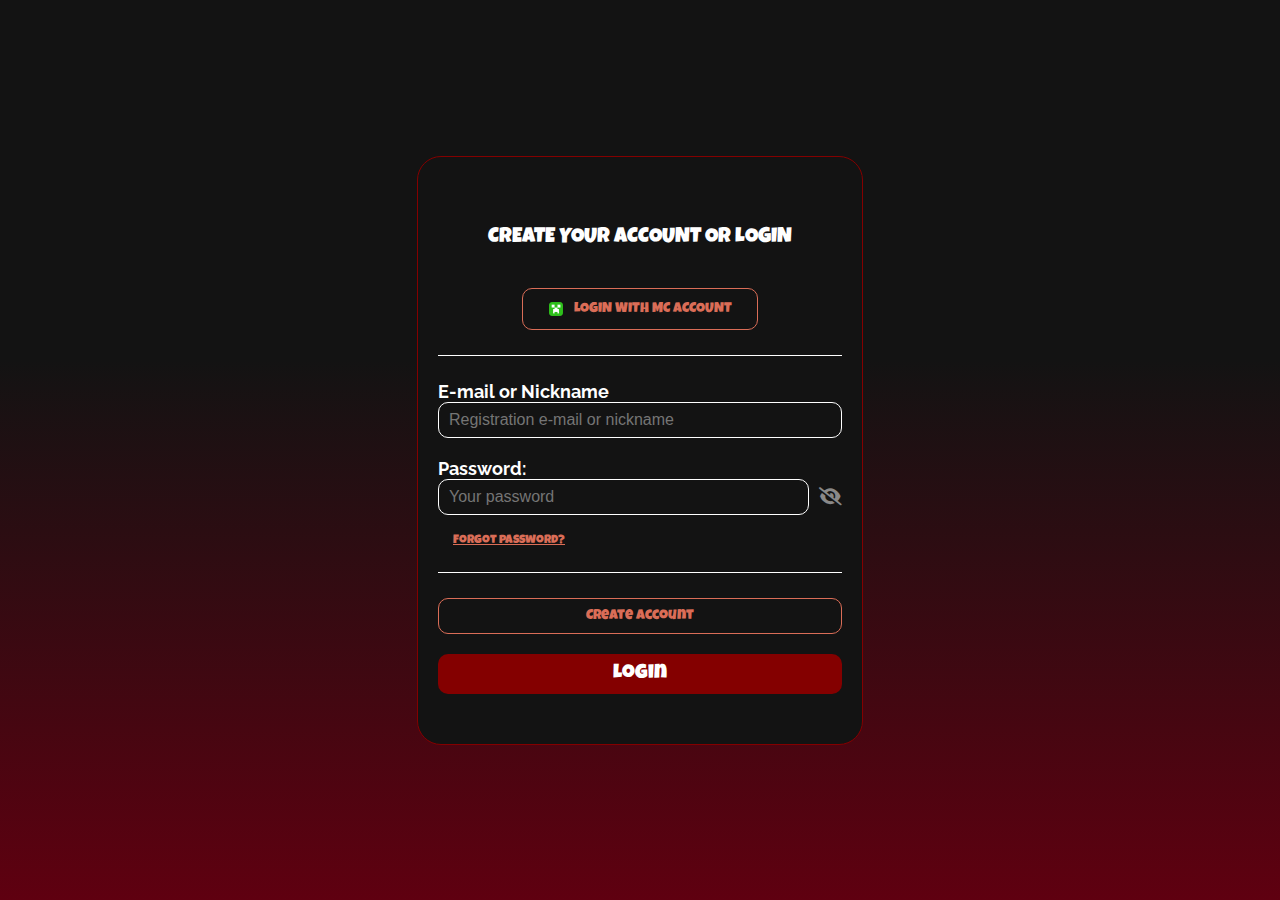
==== index.html @ 630e4fd9 "first commit" ====
<!DOCTYPE html>
<html lang="PT-BR">
<head>
    <meta charset="UTF-8">
    <meta name="viewport" content="width=device-width, initial-scale=1.0">
    <link rel="stylesheet" href="https://cdnjs.cloudflare.com/ajax/libs/font-awesome/6.5.1/css/all.min.css">
    <link rel="preconnect" href="https://fonts.googleapis.com">
    <link rel="preconnect" href="https://fonts.gstatic.com" crossorigin>
    <link href="https://fonts.googleapis.com/css2?family=Luckiest+Guy&family=Raleway:ital,wght@0,100..900;1,100..900&display=swap" rel="stylesheet">
    <link rel="stylesheet" href="CSS/style.css">
    <title>Login</title>
</head>
<body>
    <div class="container">
        <form action="perfil.html">
            <fieldset class="titulo">
                <label><h1>CREATE YOUR ACCOUNT OR LOGIN</h1></label>
                <a href="perfil.html" class="entrar-conta-mc"><img src="IMG/icon_minecraft.png" alt="icone_minecraft" class="icon_minecraft">LOGIN WITH MC ACCOUNT</a>
            </fieldset>

            <fieldset class="login">
                <div>
                    <label for="nickname">E-mail or Nickname</label>
                    <input type="text" id="nickname" name="nickname" placeholder="Registration e-mail or nickname" required>
                </div>
                <div  class="campo_senha">
                    <div>
                        <label for="senha">Password: </label>
                        <div class="senha">
                        <input type="password" id="senha" name="senha" placeholder="Your password" required>
                        <i class="fa-solid fa-eye-slash"></i>
                        </div>
                    </div> 
                    <a href="recuperarSenha.html" class="esqueceu_senha_link">Forgot password?</a>  
                </div>
            </fieldset>
            
            <fieldset class="botao">
                <a class="criar-conta" href="/criarConta.html">Create Account</a>
                <button type="submit" class="btn-login">Login</button>
            </fieldset>
        </form>
</body>
</html>
---- CSS/style.css ----
* {
    margin: 0;
    padding: 0;
    box-sizing: border-box;
}

:root {
    --dark-color: #131313;
    --orange-links: #DA6D57;
    --buttons-color: #840000;
    --dark-red: #5F0010;
    --white: #ffffff;
}

body {
    font-family: "Luckiest Guy", serif;
    font-weight: 400;
    font-style: normal;
    font-size: 16px;
    display: flex;
    align-items: center;
    justify-content: center;
    height: 100dvh;
    width: 100vw;
    background: linear-gradient(to top, var(--dark-red) 0%, var(--dark-color)60%);
}

.container {
    max-width: 1200px;
    margin: 0 auto;
    padding: 0 20px;
    display: flex;
}

.titulo {
    margin-top: 25px;
    display: flex;
    flex-direction: column;
    align-items: center;
    justify-content: space-evenly;
    padding: 25px 0;
    border-bottom: solid 0.5px var(--white);
}

.titulo h1{
    font-size: 1.3rem;
    color: var(--white);
    margin-bottom: 20px;
    font-weight: 400;
}

.icon_minecraft {
    width: 16px;
    height: 16px;
}

form{
    display: flex;
    flex-direction: column;
    background-color: var(--dark-color);
    border: 1px solid var(--buttons-color);
    border-radius: 24px;
    padding: 20px;
}

fieldset {
    display: flex;
    flex-direction: column;
    gap: 20px;
    border: none;
}

a {
    color: var(--orange-links);
    text-decoration: none;
    font-size: 14px;
    font-weight: 400;
    font-family: 'Luckiest Guy', serif;
}

.esqueceu_senha_link{
    text-decoration: underline;
    font-size: 12px;
    margin: 15px 0 0 15px;
}

.entrar-conta-mc{
    width: 236px;
    height: 42px;
    display: flex;
    justify-content: center;
    align-items: center;
    gap: 10px;
    padding: 10px 0;
    border: 1px solid var(--orange-links);
    border-radius: 10px;
}

.login{
    padding: 25px 0;
    color: var(--white);
    font-family: "Raleway", sans-serif;
    font-weight: 700;
    font-size: 18px;
    border-bottom: solid 0.5px var(--white);
}

.login input{
    width: 100%;
    height: 36px;
    padding: 0 10px;
    border: 1px solid var(--white);
    border-radius: 10px;
    background-color: var(--dark-color);
    color: var(--white);
    font-size: 16px;
}

.senha{
    display: flex;
    align-items: center;
    gap: 10px;
}

.fa-eye-slash{
    color: rgba(255, 255, 255, 0.5);
}

.login label{
    padding: 0px;
    margin: 0px;
}

.campo_senha{
    display: flex;
    flex-direction: column;
    gap: 5px;
}

.criar-conta{
    margin-top: 25px;
    width: 100%;
    display: flex;
    justify-content: center;
    align-items: center;
    gap: 10px;
    padding: 10px 0;
    border: 1px solid var(--orange-links);
    border-radius: 10px;
}

.btn-login{
    width: 100%;
    height: 40px;
    background-color: var(--buttons-color);
    color: var(--white);
    font-size: 20px;
    font-weight: 400;
    font-family: 'Luckiest Guy', serif;	
    border: none;
    border-radius: 10px;
    cursor: pointer;
    margin-bottom: 30px;
}
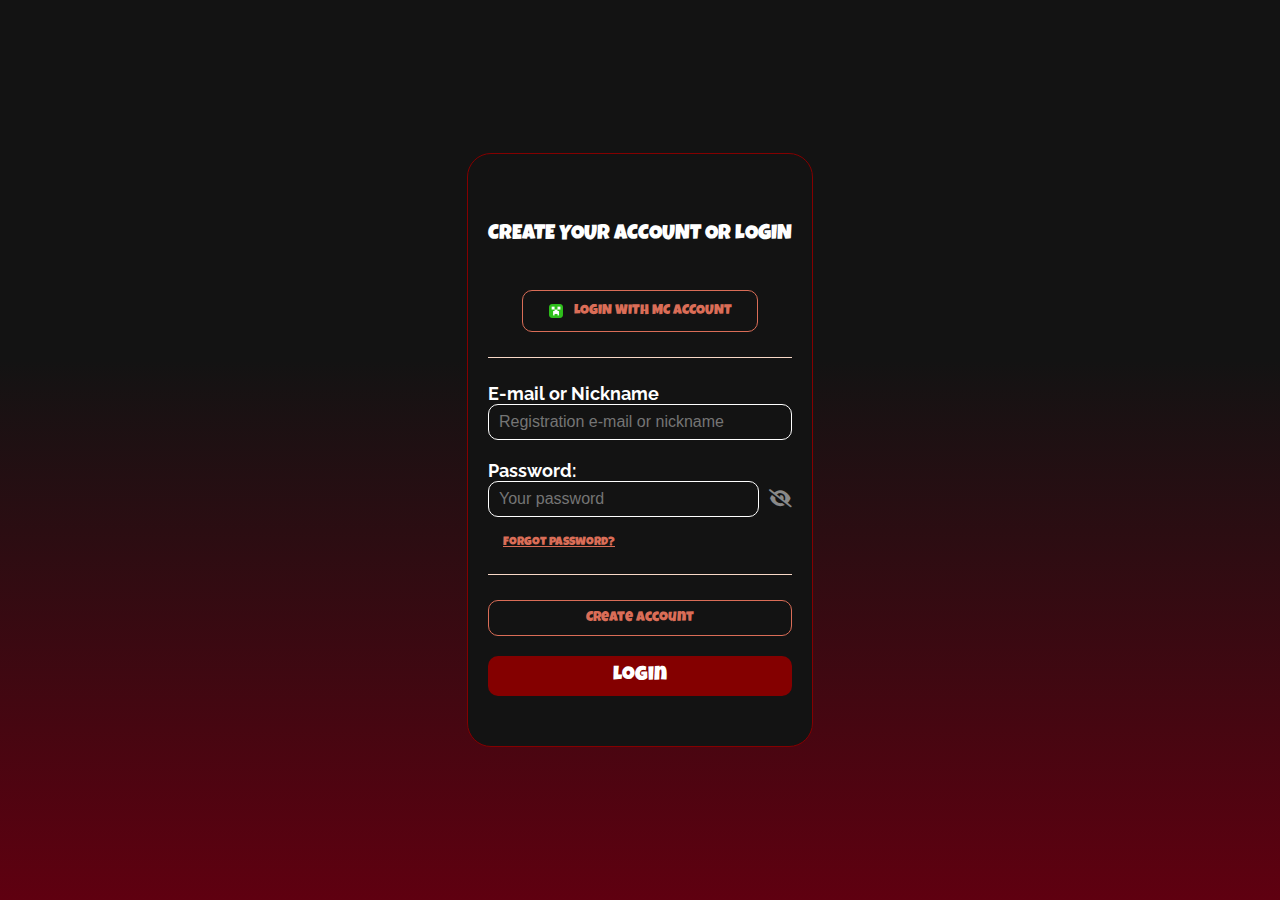
==== commit fd703b50: "Site Completo" ====
--- a/index.html
+++ b/index.html
@@ -36,8 +36,8 @@
             </fieldset>
             
             <fieldset class="botao">
-                <a class="criar-conta" href="/criarConta.html">Create Account</a>
-                <button type="submit" class="btn-login">Login</button>
+                <a class="btn-laranja" href="/criarConta.html">Create Account</a>
+                <button type="submit" class="btn-login botao-vermelho">Login</button>
             </fieldset>
         </form>
 </body>
--- a/CSS/style.css
+++ b/CSS/style.css
@@ -10,6 +10,7 @@
     --buttons-color: #840000;
     --dark-red: #5F0010;
     --white: #ffffff;
+    --linha: #F8D8C7;
 }
 
 body {
@@ -25,6 +26,22 @@
     background: linear-gradient(to top, var(--dark-red) 0%, var(--dark-color)60%);
 }
 
+
+label {
+    display: block; /* Faz o label ocupar uma linha inteira */
+    margin-bottom: 5px;     
+}
+
+.forms-geral{
+    display: flex;
+    flex-direction: column;
+    gap: 10px;
+    padding: 25px 0;
+    margin-bottom: 25px;
+    color: var(--white);
+    border-bottom: 1px solid var(--linha);
+}
+
 .container {
     max-width: 1200px;
     margin: 0 auto;
@@ -39,7 +56,10 @@
     align-items: center;
     justify-content: space-evenly;
     padding: 25px 0;
-    border-bottom: solid 0.5px var(--white);
+    border-bottom: solid 0.5px var(--linha);
+    font-family: 'Luckiest Guy', serif;
+    font-size: 24px;
+    font-weight: 400;
 }
 
 .titulo h1{
@@ -53,6 +73,7 @@
     width: 16px;
     height: 16px;
 }
+
 
 form{
     display: flex;
@@ -102,7 +123,7 @@
     font-family: "Raleway", sans-serif;
     font-weight: 700;
     font-size: 18px;
-    border-bottom: solid 0.5px var(--white);
+    border-bottom: solid 0.5px var(--linha);
 }
 
 .login input{
@@ -137,7 +158,7 @@
     gap: 5px;
 }
 
-.criar-conta{
+.btn-laranja{
     margin-top: 25px;
     width: 100%;
     display: flex;
@@ -149,7 +170,7 @@
     border-radius: 10px;
 }
 
-.btn-login{
+.botao-vermelho{
     width: 100%;
     height: 40px;
     background-color: var(--buttons-color);
@@ -161,4 +182,35 @@
     border-radius: 10px;
     cursor: pointer;
     margin-bottom: 30px;
+}
+
+.titulo-criar-conta{
+    display: flex;
+    justify-content: center;    
+    align-items: center;
+    gap: 10px;
+}
+
+.x-voltar {
+    height: 20px;
+    width: 25px;
+    font-weight: 700;
+    color: var(--white);
+    align-self: flex-end;
+}
+
+.titulo-criar {
+    text-align: center;
+    width: 100%;
+    font-size: 24px;
+    font-weight: 400;
+    color: var(--white);
+    font-family: "Luckiest Guy", serif;
+}
+
+.label-fonte-diferente{
+    font-family: "Raleway", sans-serif;
+    font-weight: 700;
+    font-size: 18px;
+    color: var(--white);
 }